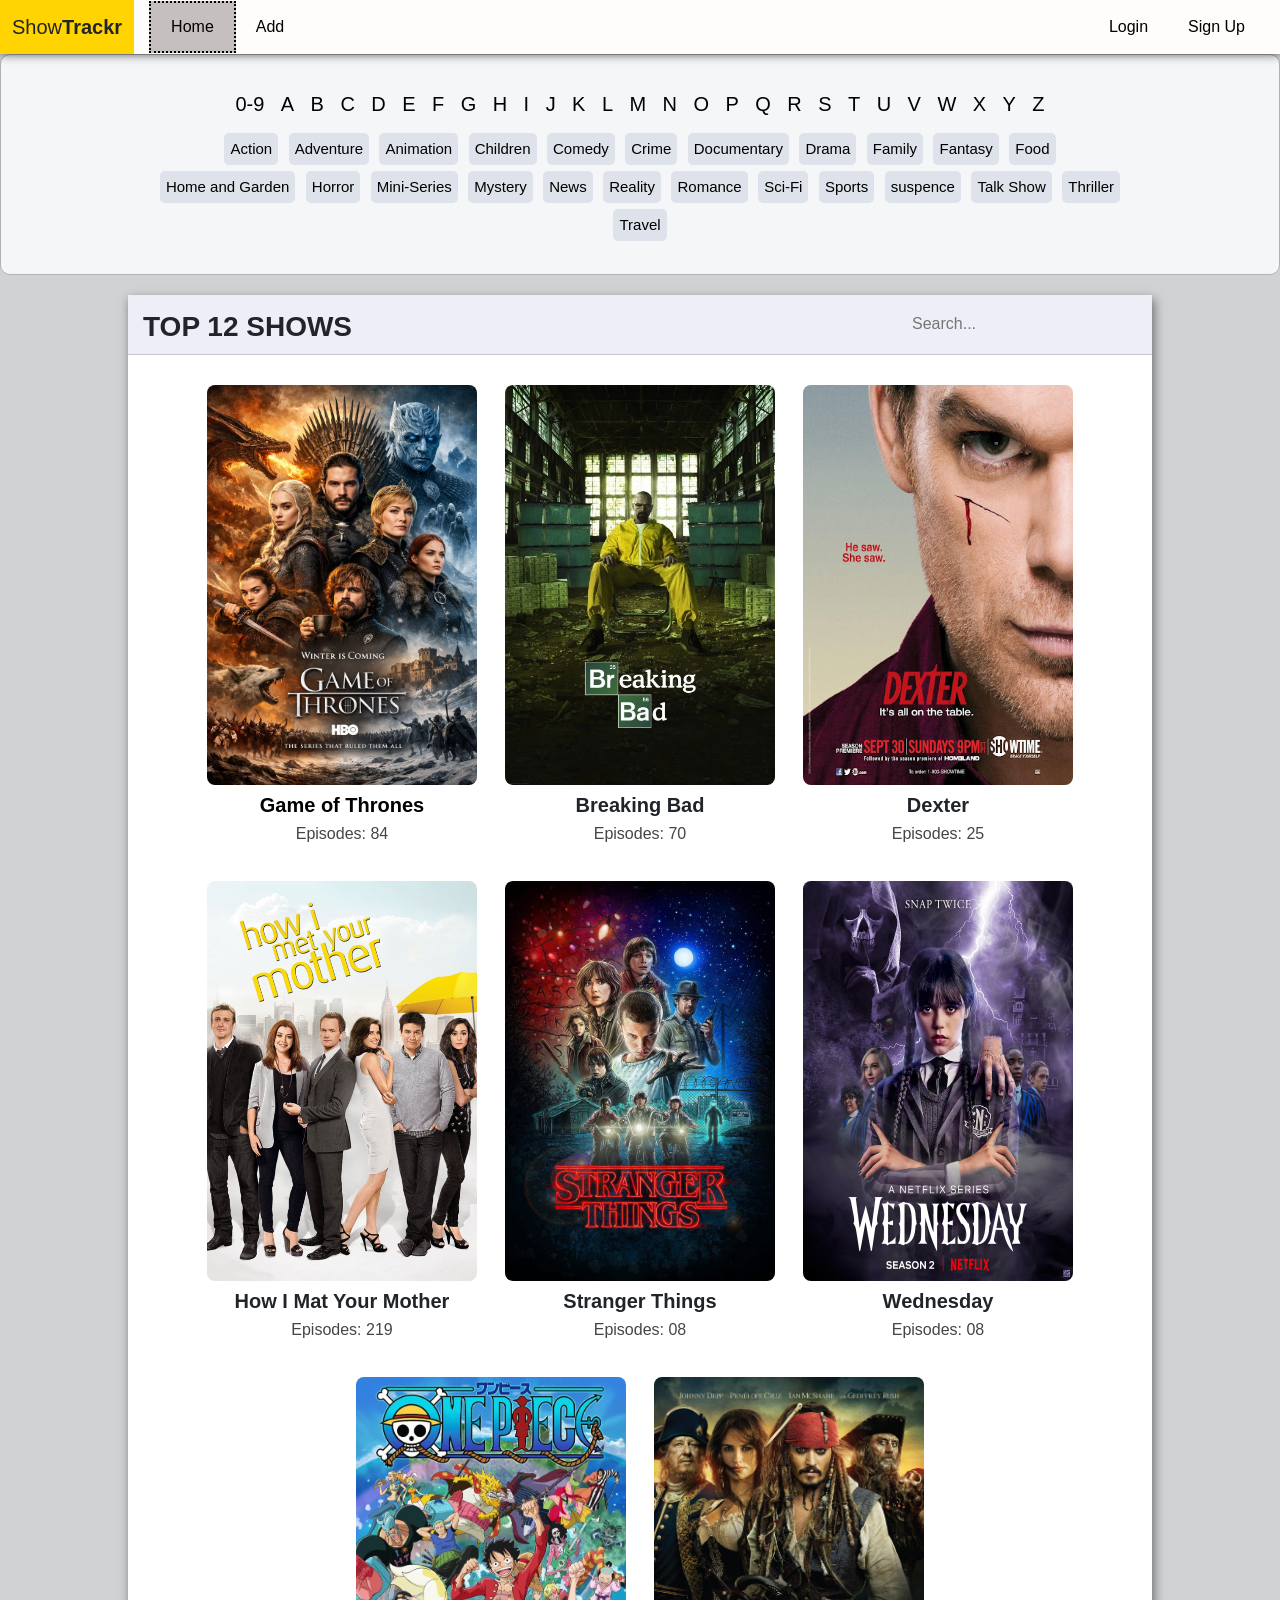
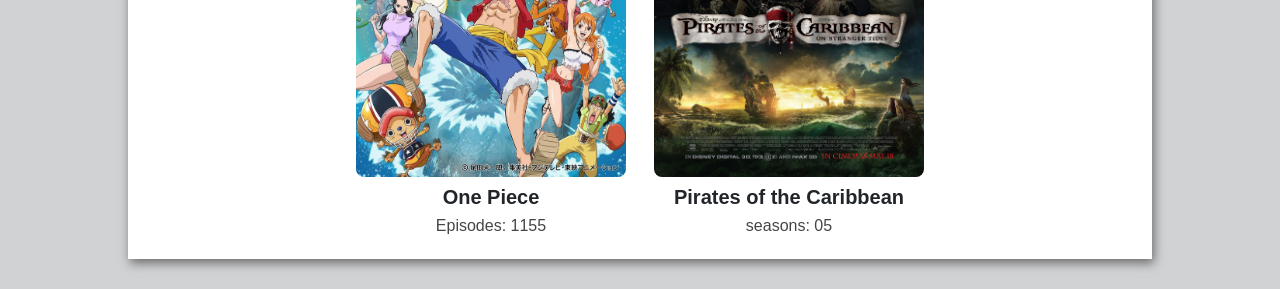
==== index.html @ 7eb757d1 "images updated" ====
<!-- Home Page -->

<!doctype html>
<html lang="en">
  <head>
    <meta charset="UTF-8" />
    <meta name="viewport" content="width=device-width, initial-scale=1.0" />
    <title>ShowTrackr</title>
    <link
      href="https://cdn.jsdelivr.net/npm/bootstrap@5.3.0/dist/css/bootstrap.min.css"
      rel="stylesheet"
    />
    <link rel="stylesheet" href="/css/style.css" />
  </head>
  <body>
    <nav class="navbar">
      <div class="navbar-container">
        <!-- Logo -->
        <div class="logo">Show<b>Trackr</b></div>

        <!-- Left menu -->
        <div class="left-menu">
          <a class="nav-link" id="nav-select" href="index.html">Home</a>
          <a class="nav-link" href="add.html">Add</a>
        </div>

        <!-- Right menu -->
        <div class="right-links">
          <a class="nav-link" href="login.html">Login</a>
          <a class="nav-link" href="signup.html">Sign Up</a>
        </div>
      </div>
    </nav>

    <section class="search">
      <div class="alphabet">
        <button>0-9</button>
        <button>A</button>
        <button>B</button>
        <button>C</button>
        <button>D</button>
        <button>E</button>
        <button>F</button>
        <button>G</button>
        <button>H</button>
        <button>I</button>
        <button>J</button>
        <button>K</button>
        <button>L</button>
        <button>M</button>
        <button>N</button>
        <button>O</button>
        <button>P</button>
        <button>Q</button>
        <button>R</button>
        <button>S</button>
        <button>T</button>
        <button>U</button>
        <button>V</button>
        <button>W</button>
        <button>X</button>
        <button>Y</button>
        <button>Z</button>
      </div>

      <div class="categories">
        <button>Action</button>
        <button>Adventure</button>
        <button>Animation</button>
        <button>Children</button>
        <button>Comedy</button>
        <button>Crime</button>
        <button>Documentary</button>
        <button>Drama</button>
        <button>Family</button>
        <button>Fantasy</button>
        <button>Food</button>
        <button>Home and Garden</button>
        <button>Horror</button>
        <button>Mini-Series</button>
        <button>Mystery</button>
        <button>News</button>
        <button>Reality</button>
        <button>Romance</button>
        <button>Sci-Fi</button>
        <button>Sports</button>
        <button>suspence</button>
        <button>Talk Show</button>
        <button>Thriller</button>
        <button>Travel</button>
      </div>
    </section>

    <section class="container-home">
      <div class="header-home">
        <h3>TOP 12 SHOWS</h3>
        <input type="search" placeholder="Search..." />
      </div>
      <hr />

      <div class="cards">
        <div class="card">
          <img src="/assets/GOT-image.jpg" alt="GOT" />
          <a href="detail.html" class="got"><h5>Game of Thrones</h5></a>
          <p>Episodes: 84</p>
        </div>
        <div class="card">
          <img src="/assets/Breaking Bad.webp" alt="Braking Bad" />
          <h5>Breaking Bad</h5>
          <p>Episodes: 70</p>
        </div>
        <div class="card">
          <img src="/assets/Dexter.jpg" alt="Dexter" />
          <h5>Dexter</h5>
          <p>Episodes: 25</p>
        </div>
        <div class="card ">
          <img
            src="/assets/How I Mat Your Mother.jpg"
            alt="How I Mat Your Mother" 
          />
          <h5>How I Mat Your Mother</h5>
          <p>Episodes: 219</p>
        </div>
        <div class="card">
          <img src="/assets/Stranger Things.jpg" alt="Stranger Things" />
          <h5>Stranger Things</h5>
          <p>Episodes: 08</p>
        </div>
        <div class="card">
          <img src="/assets/Wednesday-2.jpg" alt="Wednesday-2" />
          <h5>Wednesday</h5>
          <p>Episodes: 08</p>
        </div>
        <div class="card">
          <img src="/assets/One Piece.jpg" alt="One Piece" />
          <h5>One Piece</h5>
          <p>Episodes: 1155</p>
        </div>
        <div class="card">
          <img
            src="/assets/Pirates of the Caribbean.jpg"
            alt="Pirates of the Caribbean"
          />
          <h5>Pirates of the Caribbean</h5>
          <p>seasons: 05</p>
        </div>
      </div>
    </section>
    <script src="/js/home.js"></script>
  </body>
</html>
---- css/style.css ----
/* Home Page */

body {
    margin: 0;
    background-color: #d1d2d3;
    font-family: Arial, Helvetica, sans-serif;
   
}

.navbar-container {
      display: flex;
      align-items: center;
      width: 100%;
}

.navbar {
    display: flex;
    justify-content: space-between;
    align-items: center;
    gap: 10px;
    background: rgb(255, 252, 252);
    width: 100%;
    padding: 0;
}

.navbar-container {
     box-shadow: 0 0 10px rgba(0,0,0,0.7);
}

.logo {
    background-color: #ffd400;
    font-size: 20px;
    margin-right: 15px;
    padding: 12px;
}

.nav-link {
      padding: 12px 20px !important;
      margin: 0 auto;
      text-decoration: none;
      color: black;
}

.nav-link:hover {
    width: 60px auto;
    border: 2px solid black;
    border-style: none;
    background-color: rgb(197, 191, 191);
    margin: 0 auto;
    border-radius: 10px;
}

#nav-select {
    border: 2px solid black;
    border-style: dotted;
    padding: 15px 10px;
    background-color: rgb(197, 191, 191);
}

.left-menu {
      display: flex;
      align-items: center;
}

.right-links {
      margin-left: auto;
      display: flex;
      align-items: center;
      padding-right: 15px;
}

.right-links .nav-link:hover {
      text-decoration: underline;
}

/* Top 12 Shows */

.search {
    width: 100% auto;
    margin:0 ;
    background-color: #f5f6f8;
    padding: 3px 150px;
    padding-bottom: 30px;
    border:1px solid #b1b2b5;
    border-radius: 10px;
}

.alphabet {
    margin: 30px;
    margin-bottom: 10px;
    text-align: center;
}

.alphabet button {
    border-style: none;
    font-size: 20px;
    background-color: #f5f6f8;
    cursor: pointer;
}

.alphabet button:hover {
    background-color: #b4b5b9;
    border-radius: 10px;
}

.categories {
    text-align: center;
    line-height: 30px;
    
}

.categories button {
    background-color: rgb(222, 226, 234);
    border: none;
    border-radius: 5px;
    font-size: 15px;
    cursor: pointer;
    margin: 3px;
}

.categories button:hover {
    background-color: rgb(158, 160, 163);
}

.container-home {
    width: 80%;
    margin: auto;
    background-color: white;
    padding: 0px;
    
    box-shadow: 2px 4px 10px rgba(0,0,0,0.5);
    margin-top: 20px;
    margin-bottom: 30px;

}
.header-home {
    display: flex;
    justify-content: space-between;
   background-color: rgb(238, 238, 248);
    padding: 0 15px;
    
}

.header-home h3 {
    margin: 0;
    margin-bottom: 10px;
    padding-top: 15px;
    font-weight: bold;
}

.header-home input {
    padding: 5px;
    border: none;
    width: 230px;
    background-color: rgb(238, 238, 248);

}

.container-home hr {
    margin-top: 0;
}

.card img {
    width: 270px;
    height: 400px;
    border-radius: 8px;
    padding: 0;
    margin: 14px;
    margin-bottom: 0;
}

.card h5 {
    margin: 8px;
    margin-bottom: 0;
    font-weight: bold;
}

.card p {
    padding-top: 5px;
    padding-bottom: 5px;
    color: rgb(70, 69, 69);
}

.cards {
    display: flex;
    flex-wrap: wrap;
    justify-content: center;
    width: 100%;
}

.card {
    border: none;
    padding: 0px;
    text-align: center;
}


.got {
    text-decoration: none;
    color: black;
}

.got:hover {
    color: #0654ba;
}


/* Add Page */


.container-add {
    width: 80% ;
    background-color: white;
    margin: 50px auto;
    border: 1px solid #dcdbdb;
    box-shadow: 2px 4px 10px rgba(0,0,0,0.5);
}

.div-add {
    border: 2px solid black;
    border-style: dotted;
    padding: 15px 10px;
    background-color: rgb(197, 191, 191);
    margin: 0 auto;
}

.header-add {
    background-color: rgb(238, 238, 248);
    padding: 0px 20px;
}

.header-add h3 {
    margin: 0;
     margin-bottom: 0px;
     padding-top: 15px;
     padding-bottom: 15px;
}

.container-add hr {
    margin-top: 0;
}


.container-add label {
    display: block;
    margin-bottom: 8px;
    font-weight: bold;
    margin-left: 20px;
    margin-top: 20px;
}

.input-show {
    margin: 20px;
}

.input-show input{
    width: 95%;
    padding: 10px;
    border-radius: 2px;
    border: 1px solid #a6a4a4;
}

#message {
    margin-left: 85px;
    padding: 5px;
    width: 300px;
    border-radius: 8px;
}

.container-add button {
    background-color: #5bc0de;
    color: white;
    border: none;
    padding: 10px 20px;
    cursor: pointer;
    margin-left: 20px;
    margin-bottom: 25px;
}

.container-add button:hover {
    background-color: #0f97c0;
}

/* Detail Page */

.container-detail {
    width: 80%;
    margin: auto;
    background-color: white;
    padding: 20px;
    border-radius: 5px;
    box-shadow: 2px 4px 10px rgba(0,0,0,0.5);
    margin-top: 20px;
}
 
.detail-card {
    display: flex;
    
}
.detail-card img {
    width: 200px;
    border-radius: 8px;
}

.details {
    margin-left: 20px;
    flex: 1;
}

.header-detail {
    display: flex;
    justify-content: space-between;
    align-items: center;
}

.header-detail h3 {
    margin: 0;
    font-weight: bold;
}

.rating {
    color: rgb(227, 7, 7);
    font-weight: bold;
    font-size: 25px;
}

.schedule {
    margin: 10px opx;
    font-weight: bold;
    padding-bottom: 0;
}

.description {
    margin-top: 0;
    color: rgb(46, 45, 45);
}

.subscribe {
    width: 200px;
    background-color: #1478fa;
    border: none;
    padding: 8px 15px;
    font-weight: bold;
    margin-top: 10px;
    border-radius: 5px;
    cursor: pointer;
}
.subscribe a {
    text-decoration: none;
    color: white;
    font-weight: bold;
}


.details button:hover {
    background-color: #045394;
}

/* Next Episode */

.next-episode {
    width: 80%;
    margin: auto;
    background-color: rgb(222, 241, 247);
    padding: 20px;
    border-radius: 5px;
    box-shadow: 2px 4px 10px rgba(0,0,0,0.5);
    margin-top: 30px;
}


/* EPISODES */

.container-episodes {
    width: 80% ;
    background-color: white;
    margin: 30px auto;
    border: 1px solid #dcdbdb;
    box-shadow: 2px 4px 10px rgba(0,0,0,0.5);
    border-radius: 5px;
}


    

.episodes-header {
    background-color: rgb(238, 238, 248);
    padding: 2px 10px;
    margin: 0;
    height: 52px;
    padding-top: 1px;
    
}

.container-episodes hr {
    margin: 0;
}

.episode {
    border-left: 5px solid black;
    padding-left: 10px;
    margin-bottom: 15px;
    margin-left: 20px;
}

.episode h3 {
    margin: 0;
    margin-top: 15px;
}

.episode p {
    padding: 8px;
}

.time {
    font-size: 12px;
    color: #433f3f;
    font-size: 15px;
}

/* Login Page */

.div-login {
    border: 2px solid black;
    border-style: dotted;
    padding: 15px 10px;
    background-color: rgb(197, 191, 191);
    margin: 0 auto;
}

.container-login {
    background-color: white;
    margin: 30px auto;
    border: 1px solid #dcdbdb;
    box-shadow: 2px 3px 10px rgba(0,0,0,0.7);
    border-radius: 4px;
    padding: 25px;
    width: 320px;
    text-align: center;
}

.header-login {
    margin-bottom: 20px;
    
}

.input-box {
    margin-bottom: 15px;
}

.input-box input {
    width: 100%;
    padding: 10px;
    border-radius: 2px;
    border: 1px solid #a6a4a4;
}

.login-button {
    background-color: #4aad7a;
    border: 1px solid #24734a;
    width: 100%;
    padding: 10px;
    border-radius: 3px;
    color: white;
    font-weight: bold;
    font-size: 15px;
}

.login-button:hover {
    background-color: #1b5035;
}

.forgot {
    margin-top: 10px;
    padding: 10px;
}

.forgot-link {
    text-decoration: none;
    color: black;
    font-size: 15px;
    font-weight: bold;
}

.forgot-link:hover {
    color: rgb(7, 107, 221);
    background-color: white;
}

.signup {
    font-size: 15px;
    margin-bottom: 20px;
    padding: 5px;
}
    

.signup a {
    text-decoration: none;
    color: black;
    font-weight: bold;
    padding: 3px;
}

.signup a:hover {
    background-color: #a6a4a4;
    border-radius: 5px;
    text-decoration: underline;
}

.container-login hr {
    margin-bottom: 0;
}

.devider {
    font-weight: bold;
    padding-top: 0;
    padding-bottom: 5px;
}

.facebook {
    width: 100%;
    padding: 10px;
    margin: 10px 0;
    background: rgb(55, 77, 165);
    color: white;
    border: 1px solid rgb(32, 48, 118);
    border-radius: 3px;
    cursor: pointer;
    font-weight: bold;
}

.facebook:hover {
    background-color: #23046b;
}

.google {
    width: 100%;
    padding: 10px;
    background: rgb(216, 61, 61);
    color: white;
    border: 1px solid rgb(171, 36, 36);
    border-radius: 3px;
    cursor: pointer;
    font-weight: bold;
}

.google:hover {
    background-color: rgb(151, 7, 7);
}
    





/* Sign up */

.container-signup {
   
    background-color: white;
    margin: 25px auto;
    border: 1px solid #dcdbdb;
    box-shadow: 2px 3px 10px rgba(0,0,0,0.7);
    border-radius: 4px;
    padding: 25px;
    width: 320px;
    text-align: center;
}

.div-signup {
    border: 2px solid black;
    border-style: dotted;
    padding: 15px 10px;
    background-color: rgb(197, 191, 191);
    margin: 0 auto;
}

.login-text {
    font-size: 15px;
}

.login-link {
    text-decoration: none;
    color: black;
    font-weight: bold;
    padding: 3px;

}

.login-link:hover {
    background-color: #a6a4a4;
    border-radius: 5px;
    text-decoration: underline;
}

.signup-btn {
    width: 100%;
    background-color: #1478fa;
    border: 1px solid #0654ba;
    padding: 8px;
    color: white;
    font-weight: bold;
    font-size: 15px;
    cursor: pointer;
    margin-bottom: 15px;
}

.signup-btn:hover {
    background-color: #034498;
}
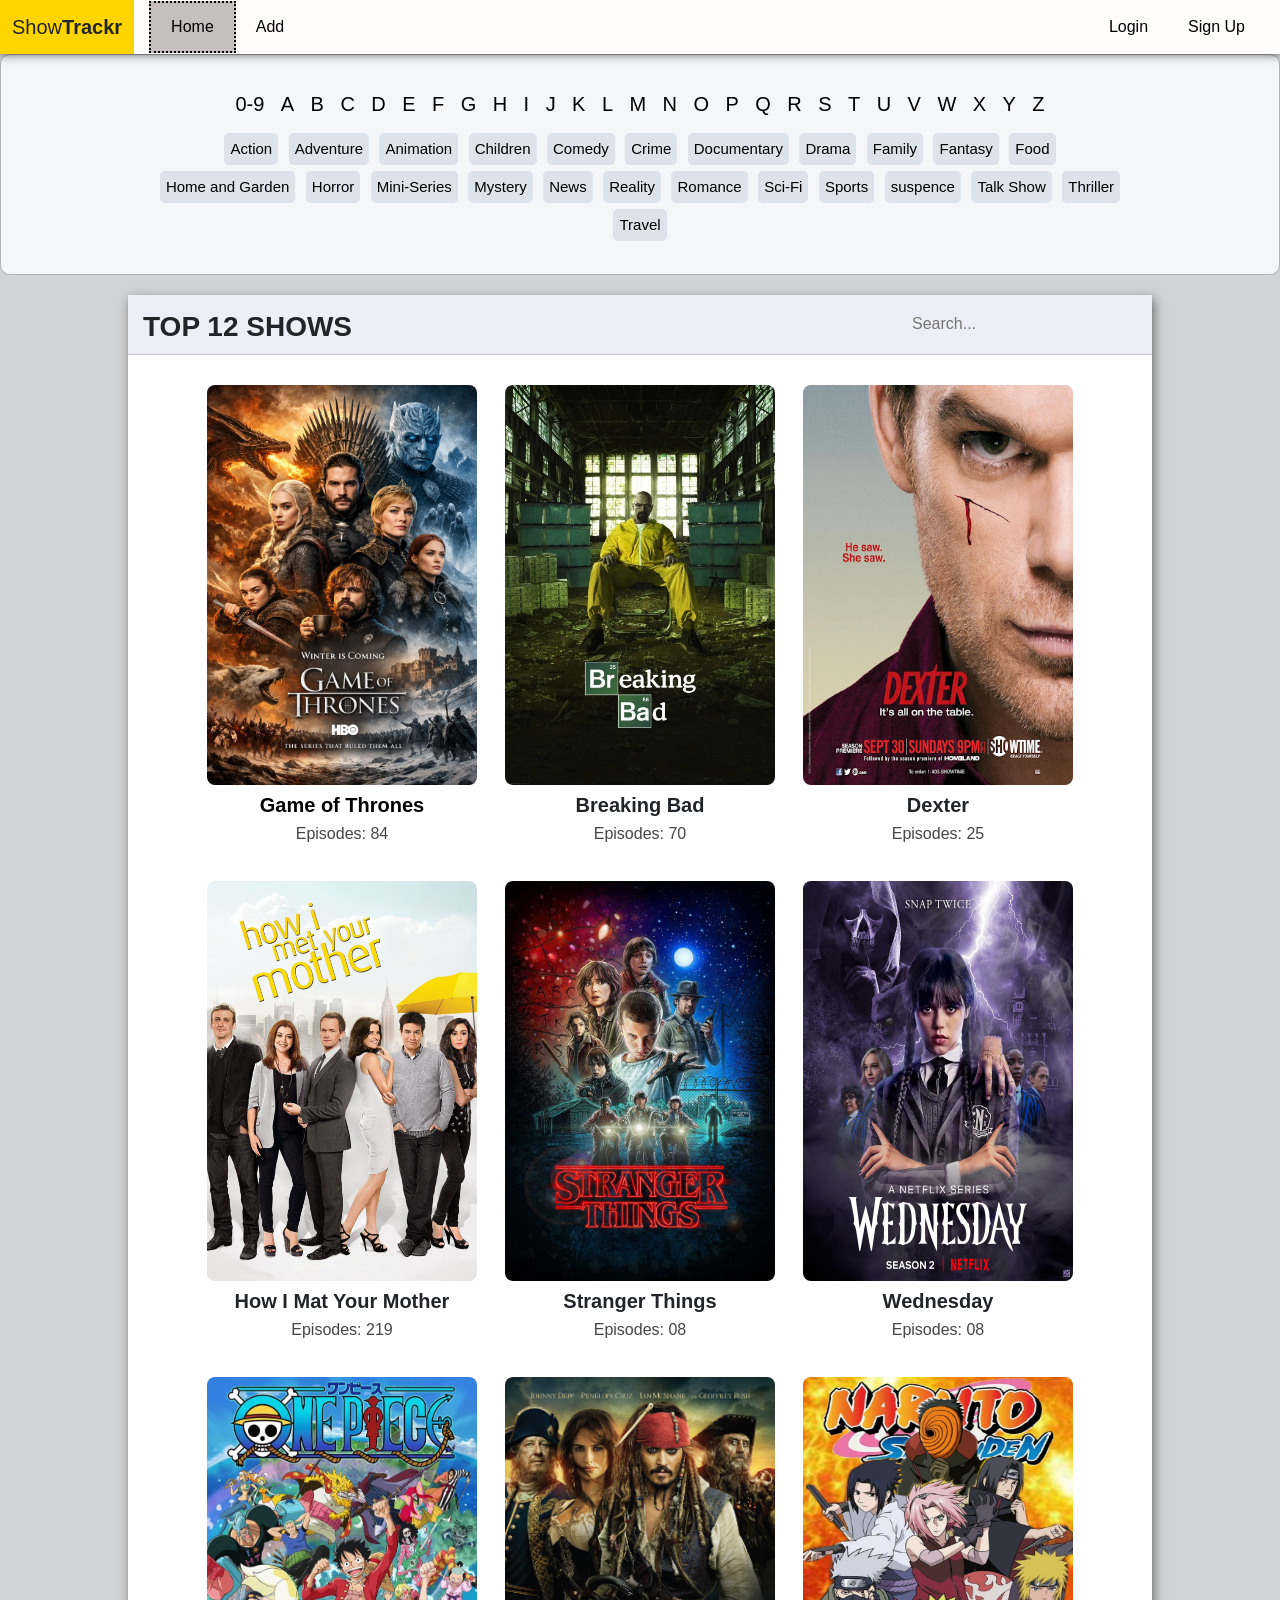
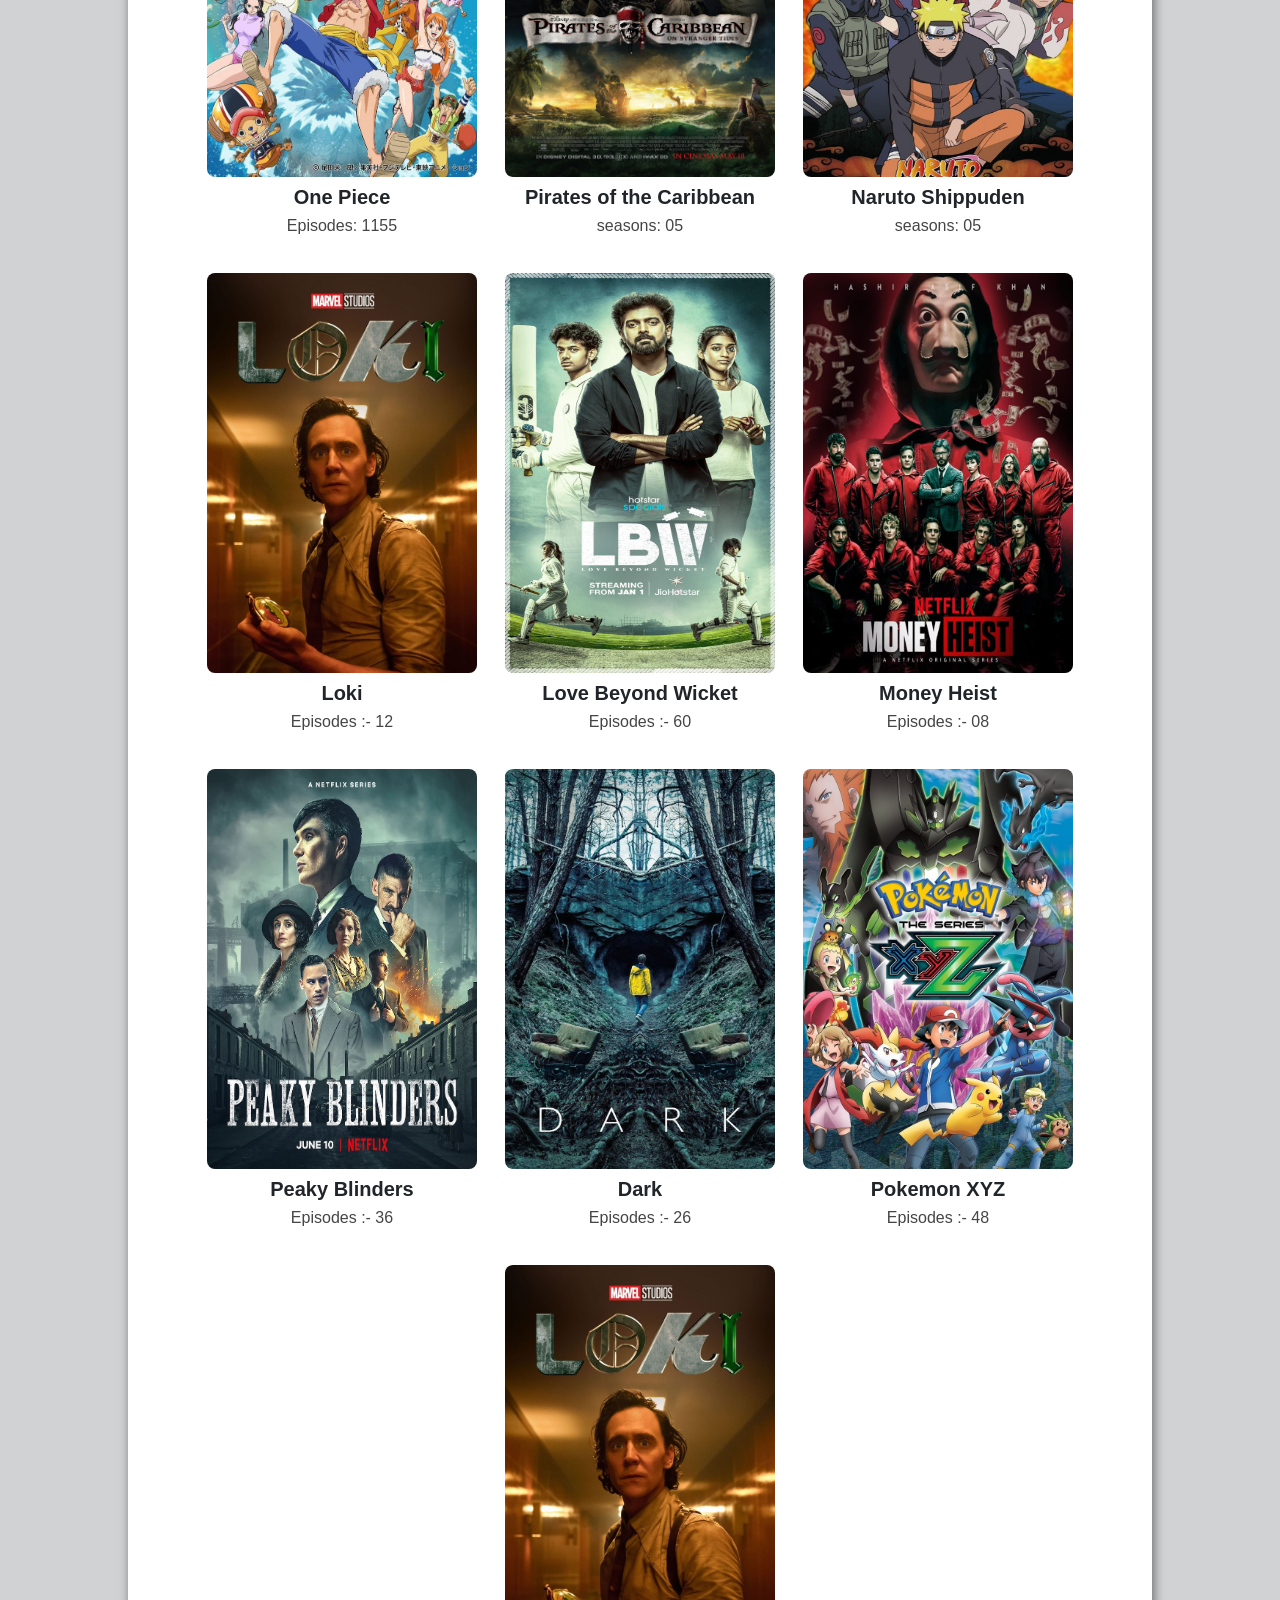
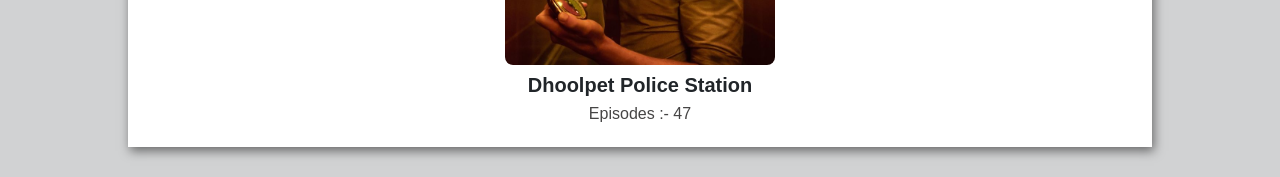
==== commit 48c3ee32: "images updated" ====
--- a/index.html
+++ b/index.html
@@ -1,5 +1,3 @@
-<!-- Home Page -->
-
 <!doctype html>
 <html lang="en">
   <head>
@@ -10,21 +8,21 @@
       href="https://cdn.jsdelivr.net/npm/bootstrap@5.3.0/dist/css/bootstrap.min.css"
       rel="stylesheet"
     />
-    <link rel="stylesheet" href="/css/style.css" />
+    <link rel="stylesheet" href="css/style.css" />
   </head>
   <body>
+    <!-- Nav Bar -->
+
     <nav class="navbar">
       <div class="navbar-container">
-        <!-- Logo -->
+         
         <div class="logo">Show<b>Trackr</b></div>
 
-        <!-- Left menu -->
         <div class="left-menu">
           <a class="nav-link" id="nav-select" href="index.html">Home</a>
           <a class="nav-link" href="add.html">Add</a>
         </div>
 
-        <!-- Right menu -->
         <div class="right-links">
           <a class="nav-link" href="login.html">Login</a>
           <a class="nav-link" href="signup.html">Sign Up</a>
@@ -34,60 +32,60 @@
 
     <section class="search">
       <div class="alphabet">
-        <button>0-9</button>
-        <button>A</button>
-        <button>B</button>
-        <button>C</button>
-        <button>D</button>
-        <button>E</button>
-        <button>F</button>
-        <button>G</button>
-        <button>H</button>
-        <button>I</button>
-        <button>J</button>
-        <button>K</button>
-        <button>L</button>
-        <button>M</button>
-        <button>N</button>
-        <button>O</button>
-        <button>P</button>
-        <button>Q</button>
-        <button>R</button>
-        <button>S</button>
-        <button>T</button>
-        <button>U</button>
-        <button>V</button>
-        <button>W</button>
-        <button>X</button>
-        <button>Y</button>
-        <button>Z</button>
+        <button onclick="letterfilter('0-9')">0-9</button>
+        <button onclick="letterfilter('A')">A</button>
+        <button onclick="letterfilter('B')">B</button>
+        <button onclick="letterfilter('C')">C</button>
+        <button onclick="letterfilter('D')">D</button>
+        <button onclick="letterfilter('E')">E</button>
+        <button onclick="letterfilter('F')">F</button>
+        <button onclick="letterfilter('G')">G</button>
+        <button onclick="letterfilter('H')">H</button>
+        <button onclick="letterfilter('I')">I</button>
+        <button onclick="letterfilter('J')">J</button>
+        <button onclick="letterfilter('K')">K</button>
+        <button onclick="letterfilter('L')">L</button>
+        <button onclick="letterfilter('M')">M</button>
+        <button onclick="letterfilter('N')">N</button>
+        <button onclick="letterfilter('O')">O</button>
+        <button onclick="letterfilter('P')">P</button>
+        <button onclick="letterfilter('Q')">Q</button>
+        <button onclick="letterfilter('R')">R</button>
+        <button onclick="letterfilter('S')">S</button>
+        <button onclick="letterfilter('T')">T</button>
+        <button onclick="letterfilter('U')">U</button>
+        <button onclick="letterfilter('V')">V</button>
+        <button onclick="letterfilter('W')">W</button>
+        <button onclick="letterfilter('X')">X</button>
+        <button onclick="letterfilter('Y')">Y</button>
+        <button onclick="letterfilter('Z')">Z</button>
       </div>
 
       <div class="categories">
-        <button>Action</button>
-        <button>Adventure</button>
-        <button>Animation</button>
-        <button>Children</button>
-        <button>Comedy</button>
-        <button>Crime</button>
-        <button>Documentary</button>
-        <button>Drama</button>
-        <button>Family</button>
-        <button>Fantasy</button>
-        <button>Food</button>
-        <button>Home and Garden</button>
-        <button>Horror</button>
-        <button>Mini-Series</button>
-        <button>Mystery</button>
-        <button>News</button>
-        <button>Reality</button>
-        <button>Romance</button>
-        <button>Sci-Fi</button>
-        <button>Sports</button>
-        <button>suspence</button>
-        <button>Talk Show</button>
-        <button>Thriller</button>
-        <button>Travel</button>
+        <button onclick="categoryfilter('Action')">Action</button>
+        <button onclick="categoryfilter('Adventure')">Adventure</button>
+        <button onclick="categoryfilter('Animation')">Animation</button>
+        <button onclick="categoryfilter('Children')">Children</button>
+        <button onclick="categoryfilter('Comedy')">Comedy</button>
+        <button onclick="categoryfilter('Crime')">Crime</button>
+        <button onclick="categoryfilter('Documentary')">Documentary</button>
+        <button onclick="categoryfilter('Drama')">Drama</button>
+        <button onclick="categoryfilter('Family')">Family</button>
+        <button onclick="categoryfilter('Fantasy')">Fantasy</button>
+        <button onclick="categoryfilter('Food')">Food</button>
+        <button onclick="categoryfilter('Home-and-Garden')">Home and Garden</button>
+        <button onclick="categoryfilter('Horror')">Horror</button>
+        <button onclick="categoryfilter('Mini-Series')">Mini-Series</button>
+        <button onclick="categoryfilter('Mystery')">Mystery</button>
+        <button onclick="categoryfilter('News')">News</button>
+        <button onclick="categoryfilter('Reality')">Reality</button>
+        <button onclick="categoryfilter('Romance')">Romance</button>
+        <button onclick="categoryfilter('Sci-Fi')">Sci-Fi</button>
+        <button onclick="categoryfilter('Sports')">Sports</button>
+        <button onclick="categoryfilter('suspence')">suspence</button>
+        <button onclick="categoryfilter('Talk-Show')">Talk Show</button>
+        <button onclick="categoryfilter('Thriller')">Thriller</button>
+        <button onclick="categoryfilter('Travel')">Travel</button>
       </div>
     </section>
 
@@ -100,53 +98,117 @@
 
       <div class="cards">
         <div class="card">
-          <img src="/assets/GOT-image.jpg" alt="GOT" />
+          <img src="assets/Images/GOT-image.jpg" alt="GOT" />
           <a href="detail.html" class="got"><h5>Game of Thrones</h5></a>
           <p>Episodes: 84</p>
         </div>
         <div class="card">
-          <img src="/assets/Breaking Bad.webp" alt="Braking Bad" />
+          <img src="assets/Images/Breaking Bad.webp" alt="Braking Bad" />
           <h5>Breaking Bad</h5>
           <p>Episodes: 70</p>
         </div>
         <div class="card">
-          <img src="/assets/Dexter.jpg" alt="Dexter" />
+          <img src="assets/Images/Dexter.jpg" alt="Dexter" />
           <h5>Dexter</h5>
           <p>Episodes: 25</p>
         </div>
         <div class="card ">
           <img
-            src="/assets/How I Mat Your Mother.jpg"
+            src="assets/Images/How I Mat Your Mother.jpg"
             alt="How I Mat Your Mother" 
           />
           <h5>How I Mat Your Mother</h5>
           <p>Episodes: 219</p>
         </div>
         <div class="card">
-          <img src="/assets/Stranger Things.jpg" alt="Stranger Things" />
+          <img src="assets/Images/Stranger Things.jpg" alt="Stranger Things" />
           <h5>Stranger Things</h5>
           <p>Episodes: 08</p>
         </div>
         <div class="card">
-          <img src="/assets/Wednesday-2.jpg" alt="Wednesday-2" />
+          <img src="assets/Images/Wednesday-2.jpg" alt="Wednesday-2" />
           <h5>Wednesday</h5>
           <p>Episodes: 08</p>
         </div>
         <div class="card">
-          <img src="/assets/One Piece.jpg" alt="One Piece" />
+          <img src="assets/Images/One Piece.jpg" alt="One Piece" />
           <h5>One Piece</h5>
           <p>Episodes: 1155</p>
         </div>
         <div class="card">
           <img
-            src="/assets/Pirates of the Caribbean.jpg"
+            src="assets/Images/Pirates of the Caribbean.jpg"
             alt="Pirates of the Caribbean"
           />
           <h5>Pirates of the Caribbean</h5>
           <p>seasons: 05</p>
         </div>
+        <div class="card">
+          <img
+            src="assets/Images/naruto.jpg"
+            alt="Naruto Shippuden"
+          />
+          <h5>Naruto Shippuden</h5>
+          <p>seasons: 05</p>
+        </div>
+        <div class="card">
+          <img
+            src="assets/Images/loki.jpg"
+            alt="Loki"
+          />
+          <h5>Loki</h5>
+          <p>Episodes :- 12</p>
+        </div>
+        <div class="card">
+          <img
+            src="assets/Images/lbw.jpg"
+            alt="Love Beyond Wicket"
+          />
+          <h5>Love Beyond Wicket</h5>
+          <p>Episodes :- 60</p>
+        </div>
+        <div class="card">
+          <img
+            src="assets/Images/money heist.jpg"
+            alt="Money Heist"
+          />
+          <h5>Money Heist</h5>
+          <p>Episodes :- 08</p>
+        </div>
+        <div class="card">
+          <img
+            src="assets/Images/peaky blinders.jpg"
+            alt="Peaky Blinders"
+          />
+          <h5>Peaky Blinders</h5>
+          <p>Episodes :- 36</p>
+        </div>
+        <div class="card">
+          <img
+            src="assets/Images/dark.jpg"
+            alt="Dark"
+          />
+          <h5>Dark</h5>
+          <p>Episodes :- 26</p>
+        </div>
+        <div class="card">
+          <img
+            src="assets/Images/pokemon-xyz.jpg"
+            alt="Pokemon"
+          />
+          <h5>Pokemon XYZ</h5>
+          <p>Episodes :- 48</p>
+        </div>
+        <div class="card">
+          <img
+            src="assets/Images/loki.jpg"
+            alt="Dhoolpet Police Station"
+          />
+          <h5>Dhoolpet Police Station</h5>
+          <p>Episodes :- 47</p>
+        </div>
       </div>
     </section>
-    <script src="/js/home.js"></script>
+    <script src="js/home.js"></script>
   </body>
 </html>
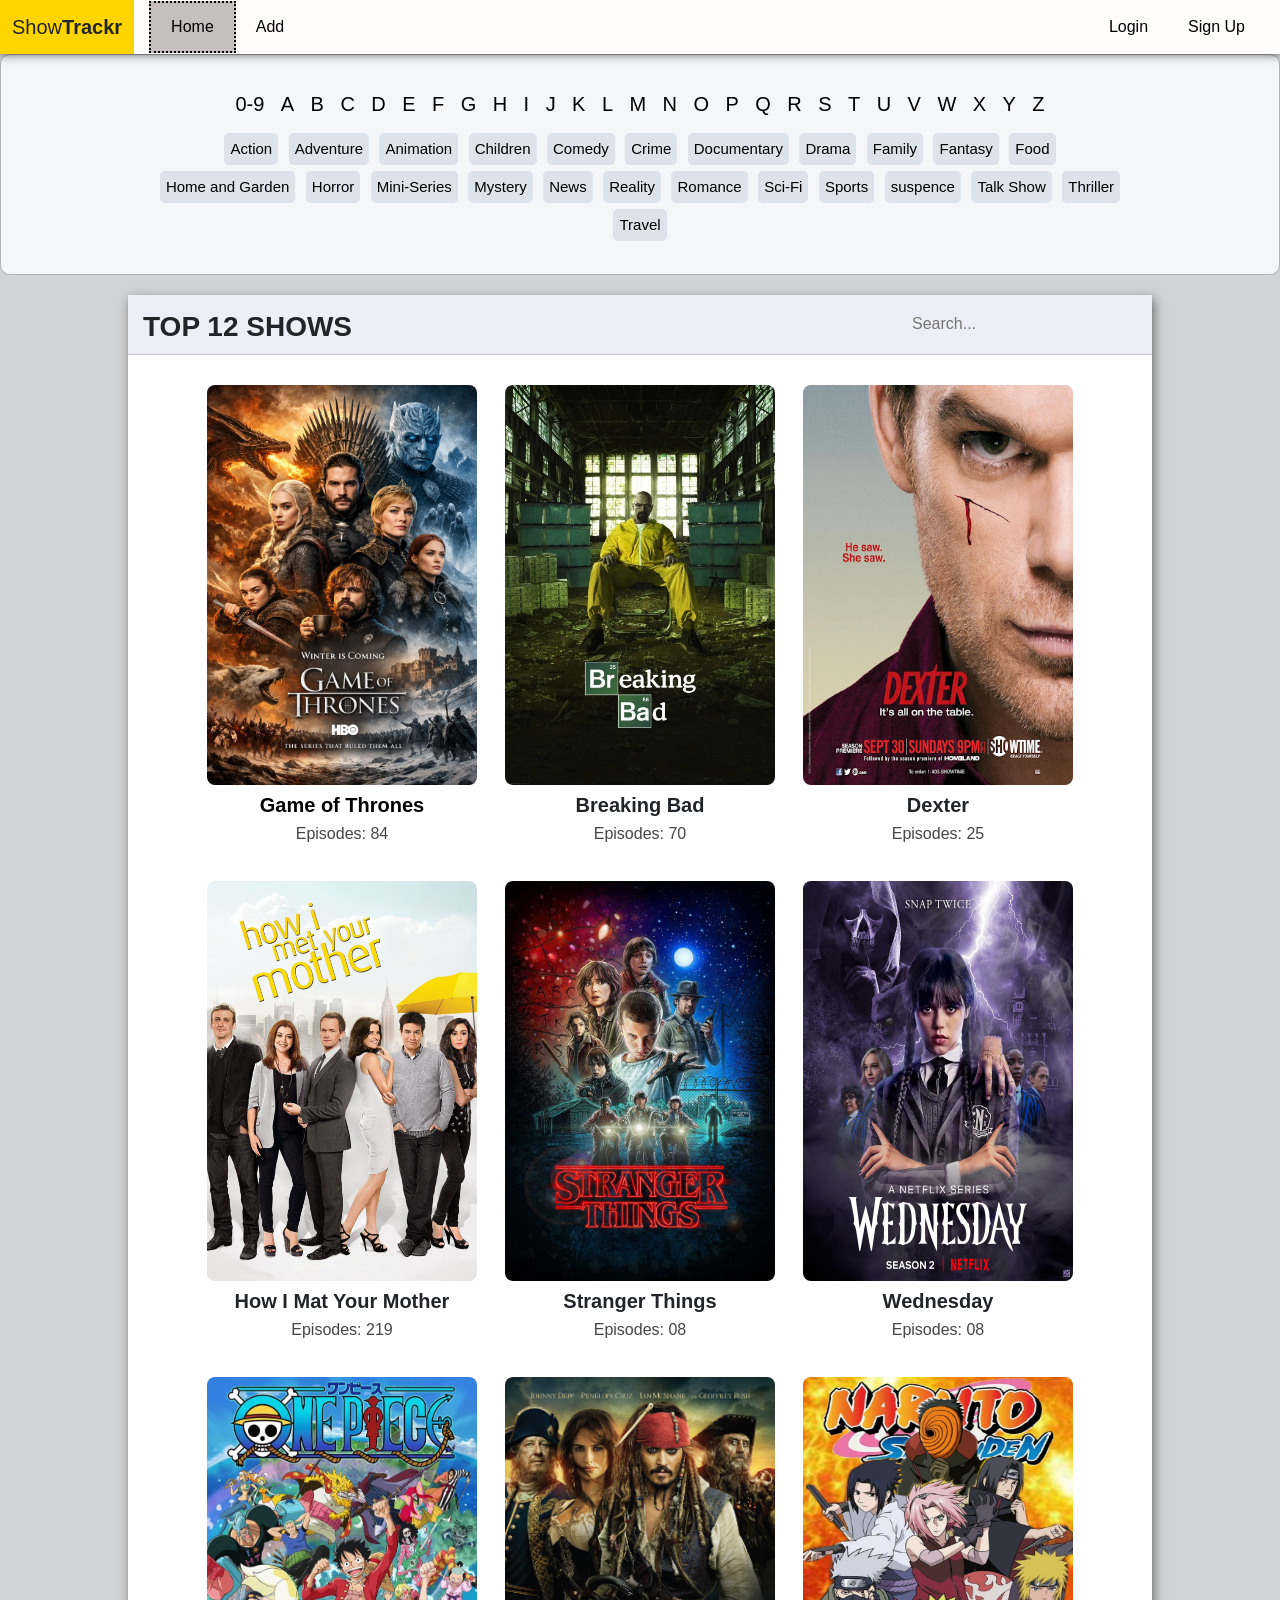
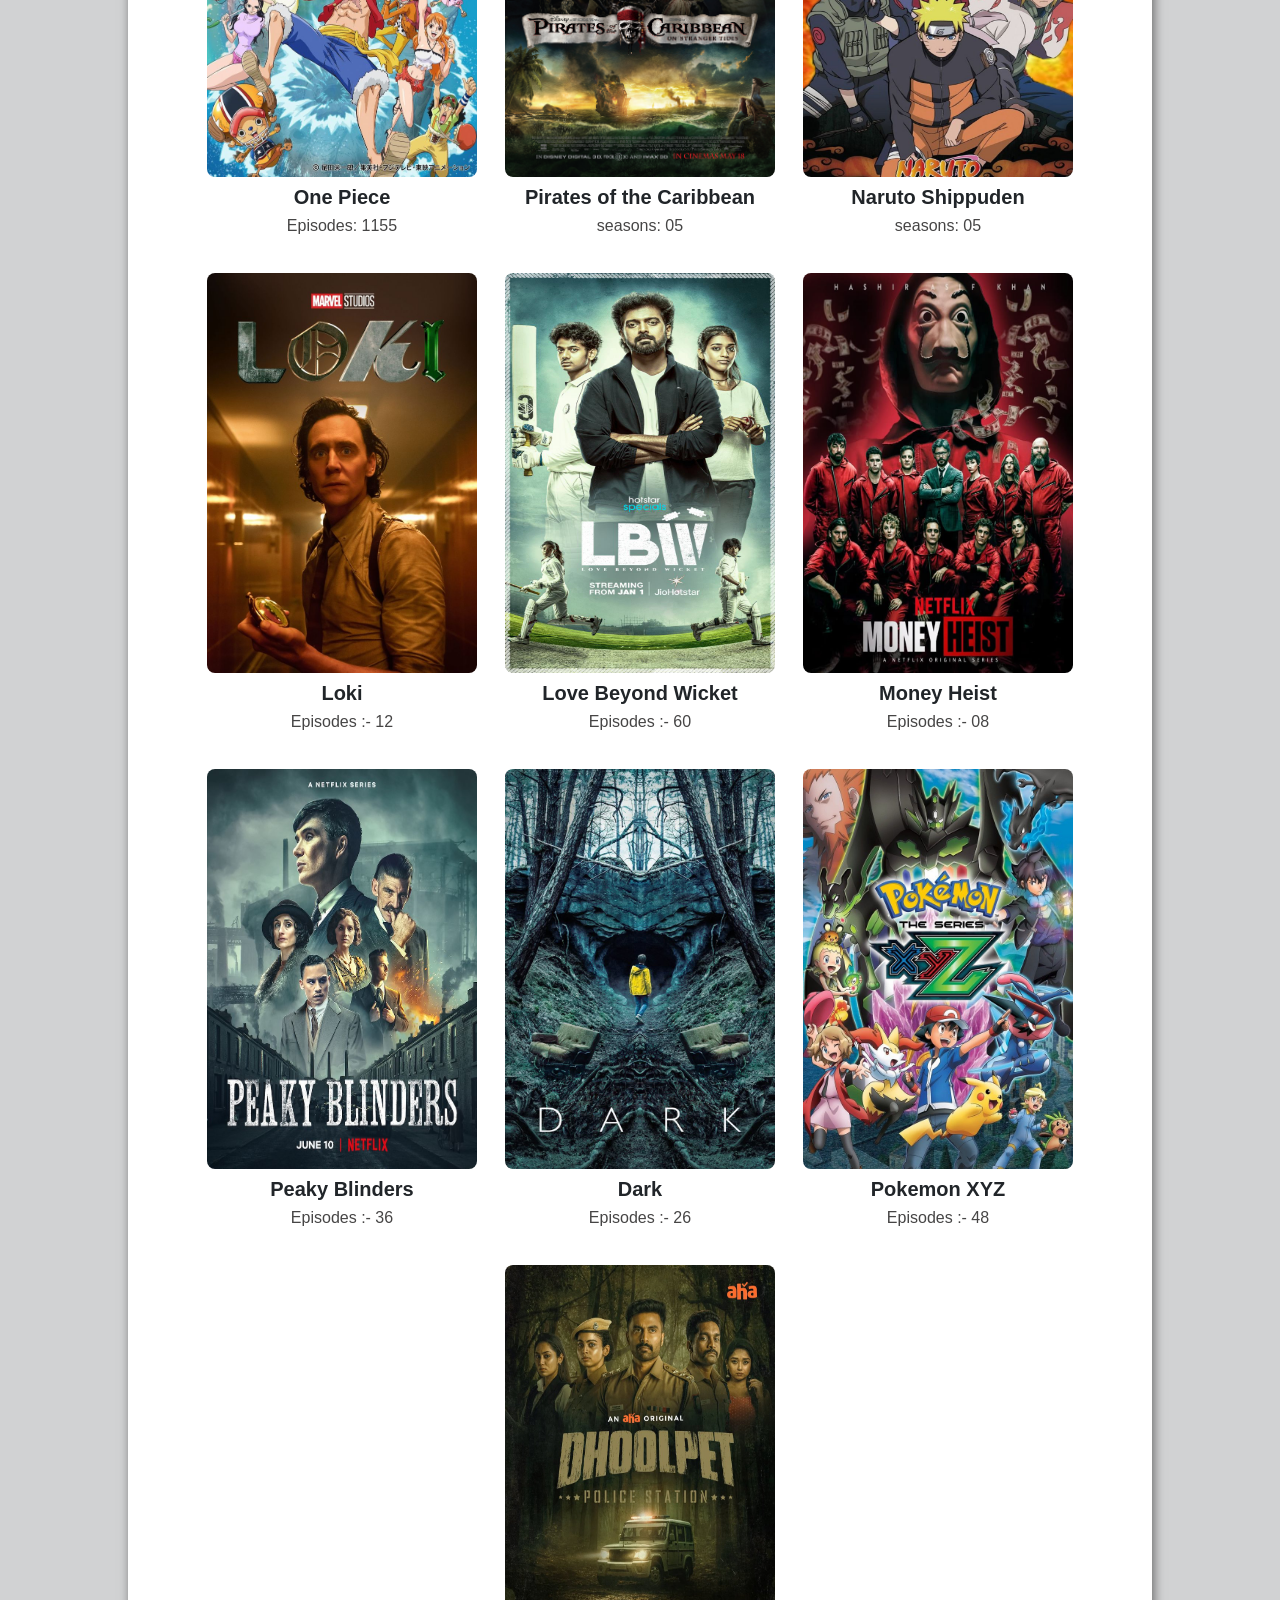
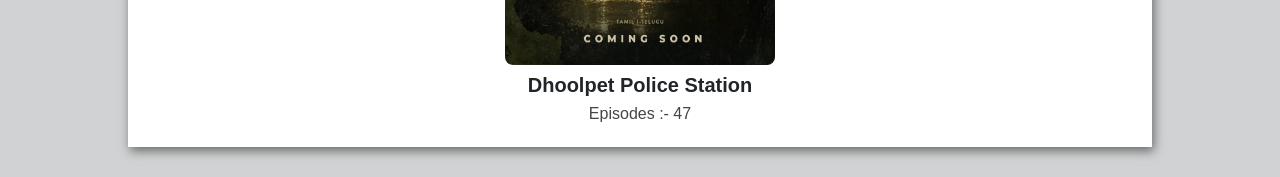
==== commit 21fab8c6: "images updated" ====
--- a/index.html
+++ b/index.html
@@ -201,7 +201,7 @@
         </div>
         <div class="card">
           <img
-            src="assets/Images/loki.jpg"
+            src="assets/Images/dhoolpet-police.jpg"
             alt="Dhoolpet Police Station"
           />
           <h5>Dhoolpet Police Station</h5>
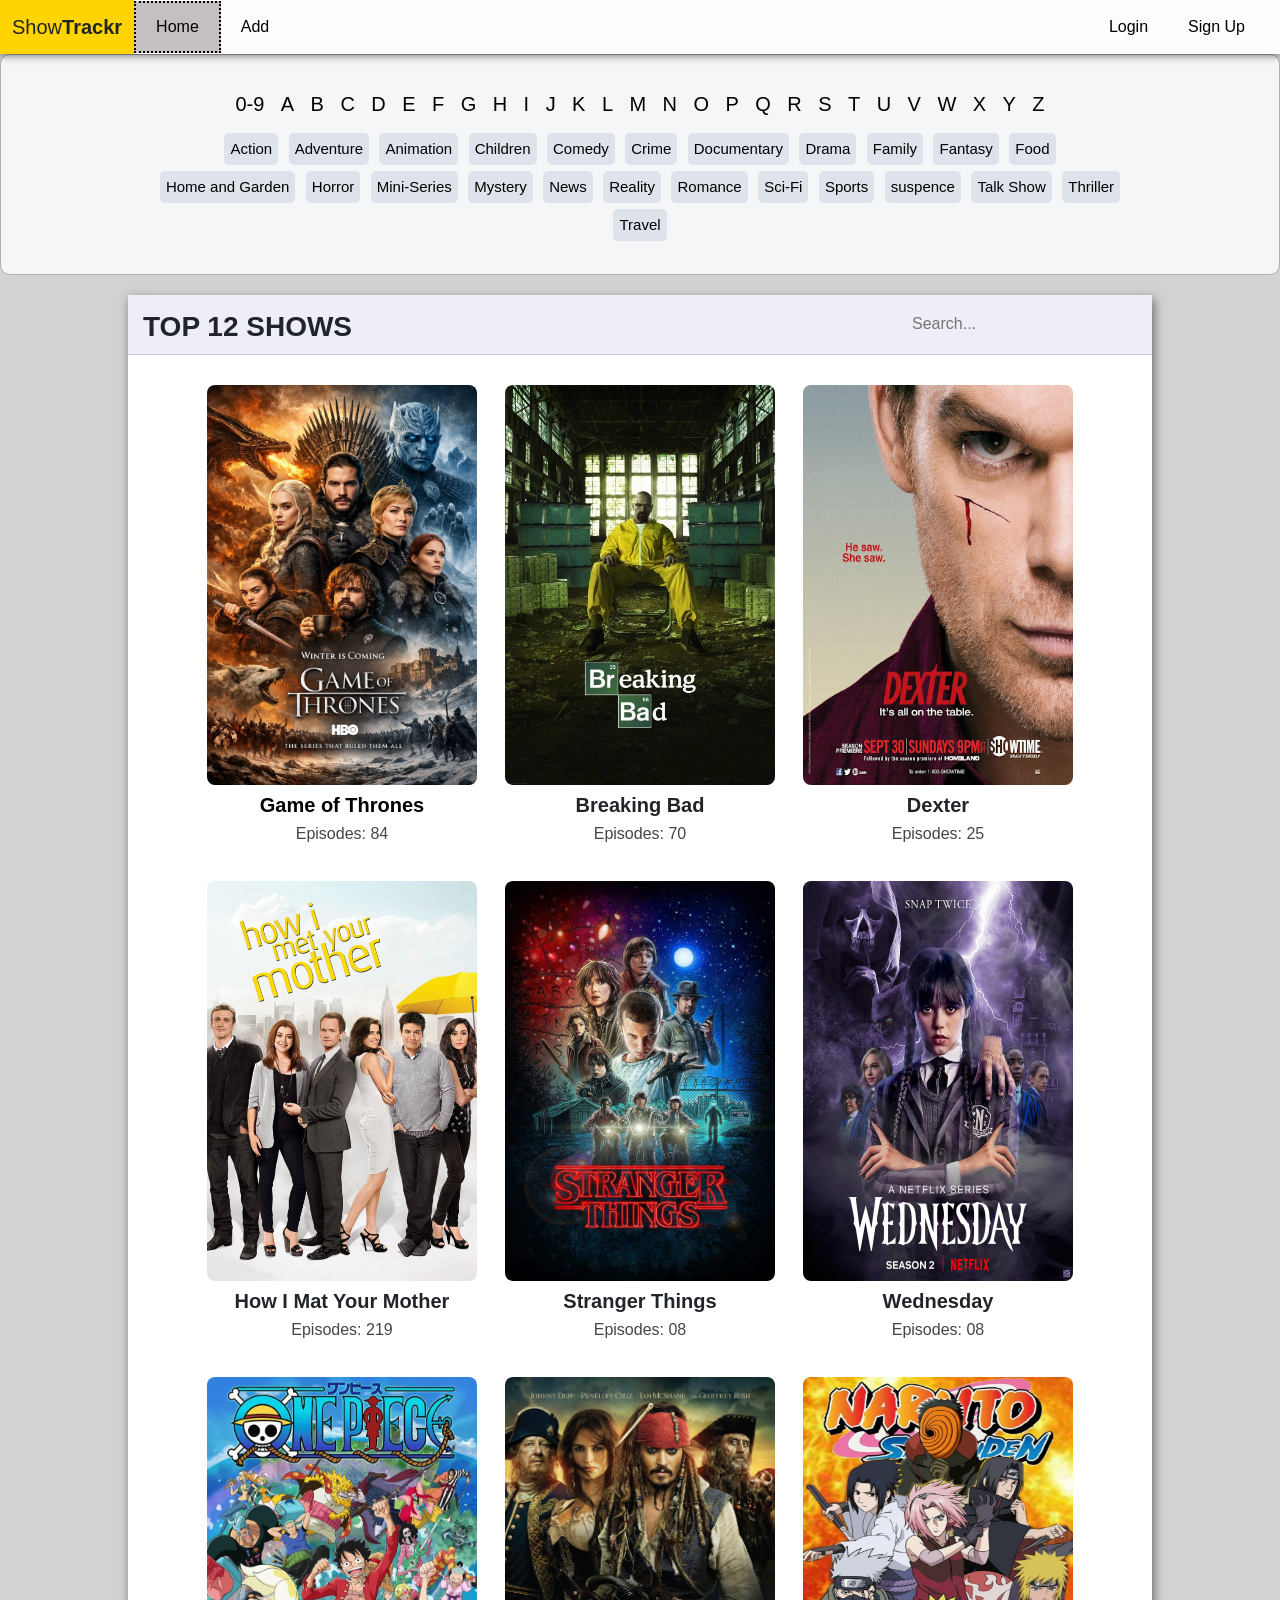
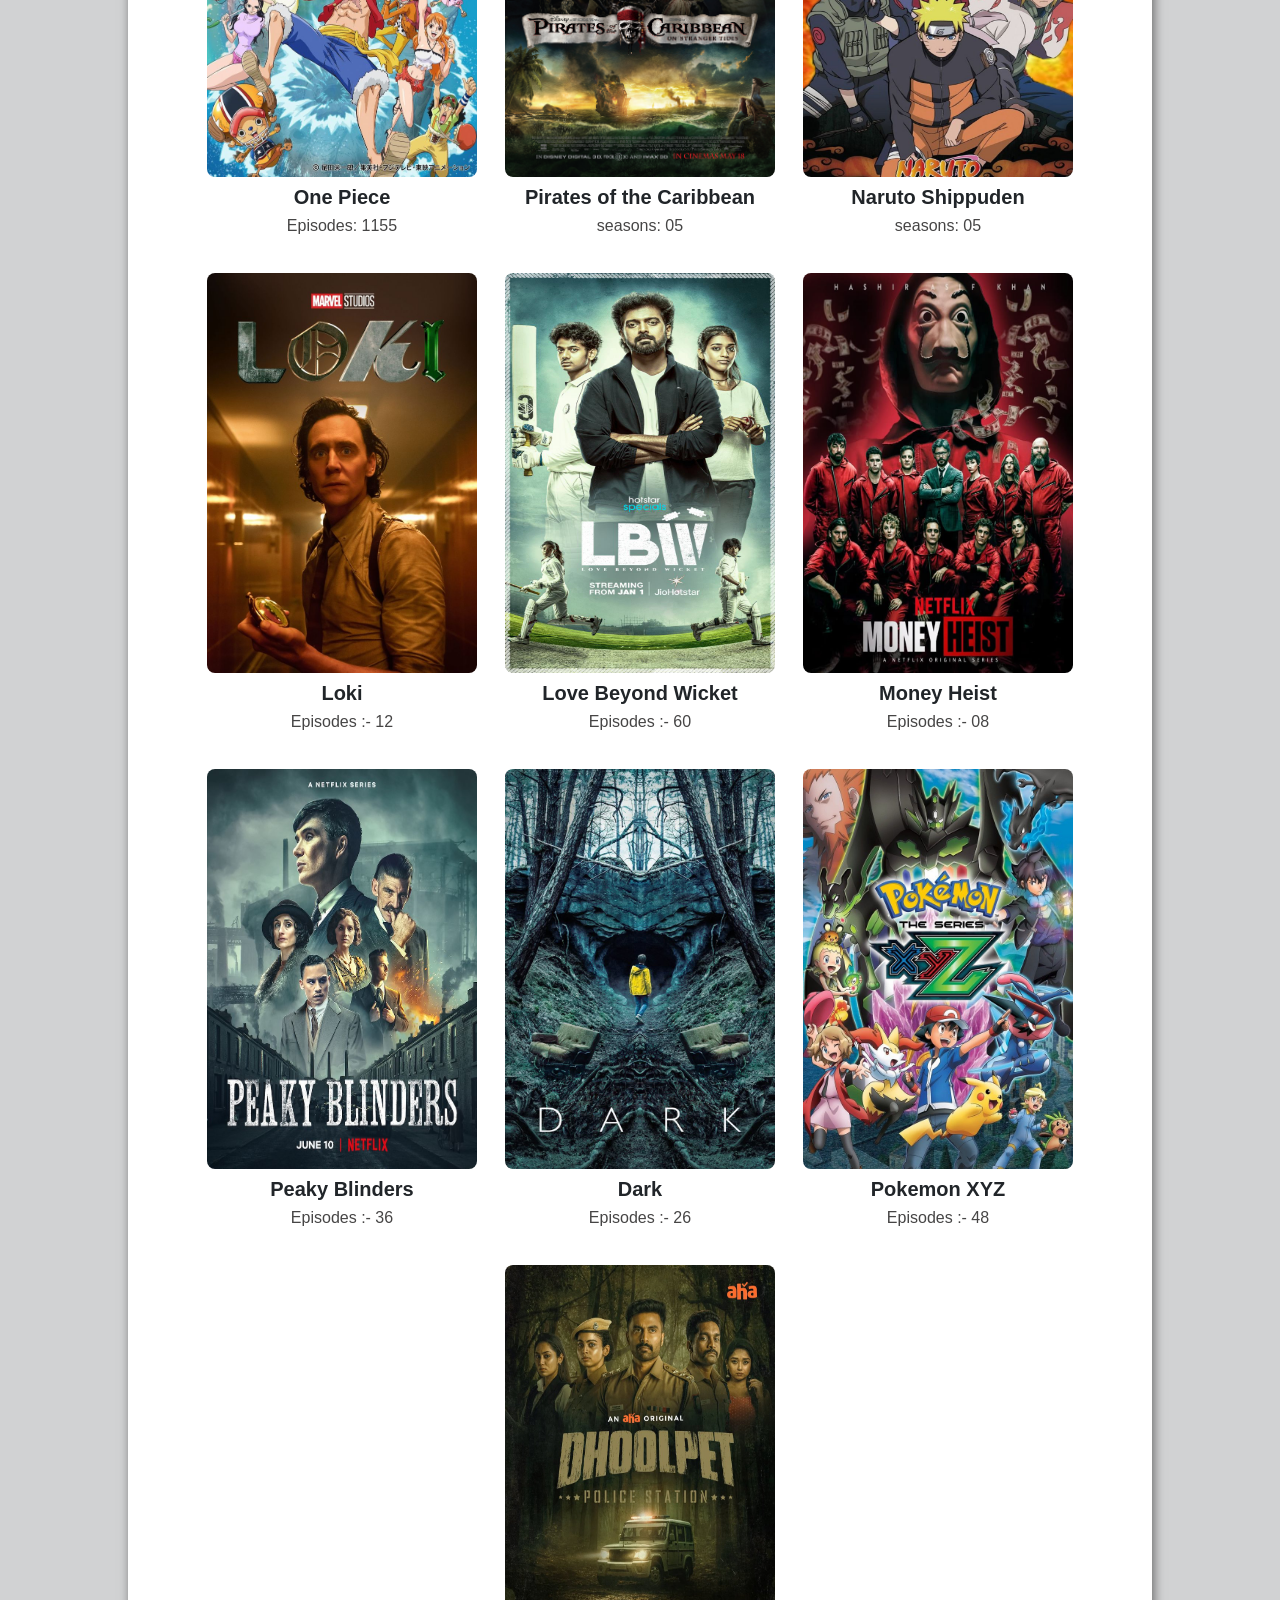
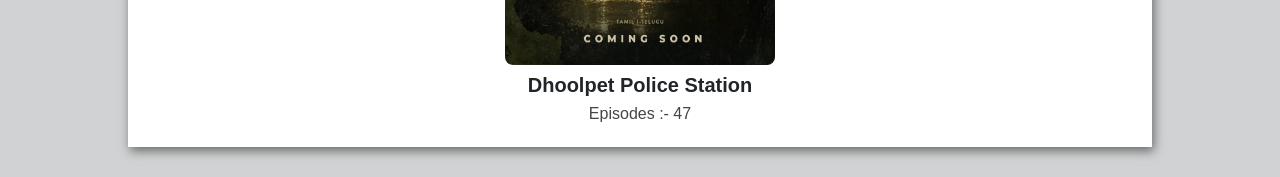
==== commit 6a0e5b3d: "home page js  updated" ====
--- a/index.html
+++ b/index.html
@@ -82,7 +82,7 @@
         <button onclick="categoryfilter('Romance')">Romance</button>
         <button onclick="categoryfilter('Sci-Fi')">Sci-Fi</button>
         <button onclick="categoryfilter('Sports')">Sports</button>
-        <button onclick="categoryfilter('suspence')">suspence</button>
+        <button onclick="categoryfilter('Suspence')">suspence</button>
         <button onclick="categoryfilter('Talk-Show')">Talk Show</button>
         <button onclick="categoryfilter('Thriller')">Thriller</button>
         <button onclick="categoryfilter('Travel')">Travel</button>
@@ -97,22 +97,22 @@
       <hr />
 
       <div class="cards">
-        <div class="card">
+        <div class="card" data-category="Drama Fantasy Action Adventure">
           <img src="assets/Images/GOT-image.jpg" alt="GOT" />
           <a href="detail.html" class="got"><h5>Game of Thrones</h5></a>
           <p>Episodes: 84</p>
         </div>
-        <div class="card">
+        <div class="card" data-category="Crime Drama Thriller Comedy">
           <img src="assets/Images/Breaking Bad.webp" alt="Braking Bad" />
           <h5>Breaking Bad</h5>
           <p>Episodes: 70</p>
         </div>
-        <div class="card">
+        <div class="card" data-category="Drama Thriller Drama Comedy">
           <img src="assets/Images/Dexter.jpg" alt="Dexter" />
           <h5>Dexter</h5>
           <p>Episodes: 25</p>
         </div>
-        <div class="card ">
+        <div class="card" data-category="Romance Comedy ">
           <img
             src="assets/Images/How I Mat Your Mother.jpg"
             alt="How I Mat Your Mother" 
@@ -120,22 +120,22 @@
           <h5>How I Mat Your Mother</h5>
           <p>Episodes: 219</p>
         </div>
-        <div class="card">
+        <div class="card" data-category="Sci-Fi Horror Drama Thriller Mystery Fantasy">
           <img src="assets/Images/Stranger Things.jpg" alt="Stranger Things" />
           <h5>Stranger Things</h5>
           <p>Episodes: 08</p>
         </div>
-        <div class="card">
+        <div class="card" data-category="Horror Fantasy Drama Mystery">
           <img src="assets/Images/Wednesday-2.jpg" alt="Wednesday-2" />
           <h5>Wednesday</h5>
           <p>Episodes: 08</p>
         </div>
-        <div class="card">
+        <div class="card" data-category="Action Adventure Fantasy Comedy Animation">
           <img src="assets/Images/One Piece.jpg" alt="One Piece" />
           <h5>One Piece</h5>
           <p>Episodes: 1155</p>
         </div>
-        <div class="card">
+        <div class="card" data-category="Fantasy Adventure Action"> 
           <img
             src="assets/Images/Pirates of the Caribbean.jpg"
             alt="Pirates of the Caribbean"
@@ -143,7 +143,7 @@
           <h5>Pirates of the Caribbean</h5>
           <p>seasons: 05</p>
         </div>
-        <div class="card">
+        <div class="card" data-category="Action Adventure Fantasy Animation">
           <img
             src="assets/Images/naruto.jpg"
             alt="Naruto Shippuden"
@@ -151,7 +151,7 @@
           <h5>Naruto Shippuden</h5>
           <p>seasons: 05</p>
         </div>
-        <div class="card">
+        <div class="card" data-category="Fantasy Sci-Fi Action Adventure">
           <img
             src="assets/Images/loki.jpg"
             alt="Loki"
@@ -159,7 +159,7 @@
           <h5>Loki</h5>
           <p>Episodes :- 12</p>
         </div>
-        <div class="card">
+        <div class="card" data-category="Drama Romance Sports">
           <img
             src="assets/Images/lbw.jpg"
             alt="Love Beyond Wicket"
@@ -167,7 +167,7 @@
           <h5>Love Beyond Wicket</h5>
           <p>Episodes :- 60</p>
         </div>
-        <div class="card">
+        <div class="card" data-category="Crime Drama Thriller Action Suspence"> 
           <img
             src="assets/Images/money heist.jpg"
             alt="Money Heist"
@@ -175,7 +175,7 @@
           <h5>Money Heist</h5>
           <p>Episodes :- 08</p>
         </div>
-        <div class="card">
+        <div class="card" data-category="Crime Drama Thriller">
           <img
             src="assets/Images/peaky blinders.jpg"
             alt="Peaky Blinders"
@@ -183,7 +183,7 @@
           <h5>Peaky Blinders</h5>
           <p>Episodes :- 36</p>
         </div>
-        <div class="card">
+        <div class="card" data-category="Thriller Mystery Suspence Horror">
           <img
             src="assets/Images/dark.jpg"
             alt="Dark"
@@ -191,7 +191,7 @@
           <h5>Dark</h5>
           <p>Episodes :- 26</p>
         </div>
-        <div class="card">
+        <div class="card" data-category="Adventure Comedy Action Fantasy Drama">
           <img
             src="assets/Images/pokemon-xyz.jpg"
             alt="Pokemon"
@@ -199,7 +199,7 @@
           <h5>Pokemon XYZ</h5>
           <p>Episodes :- 48</p>
         </div>
-        <div class="card">
+        <div class="card" data-category="Crime Thriller Drama Mystery Suspence">
           <img
             src="assets/Images/dhoolpet-police.jpg"
             alt="Dhoolpet Police Station"
@@ -209,6 +209,6 @@
         </div>
       </div>
     </section>
-    <script src="js/home.js"></script>
+    <script src="/js/home.js"></script>
   </body>
 </html>
--- a/css/style.css
+++ b/css/style.css
@@ -30,7 +30,7 @@
 .logo {
     background-color: #ffd400;
     font-size: 20px;
-    margin-right: 15px;
+    
     padding: 12px;
 }
 
